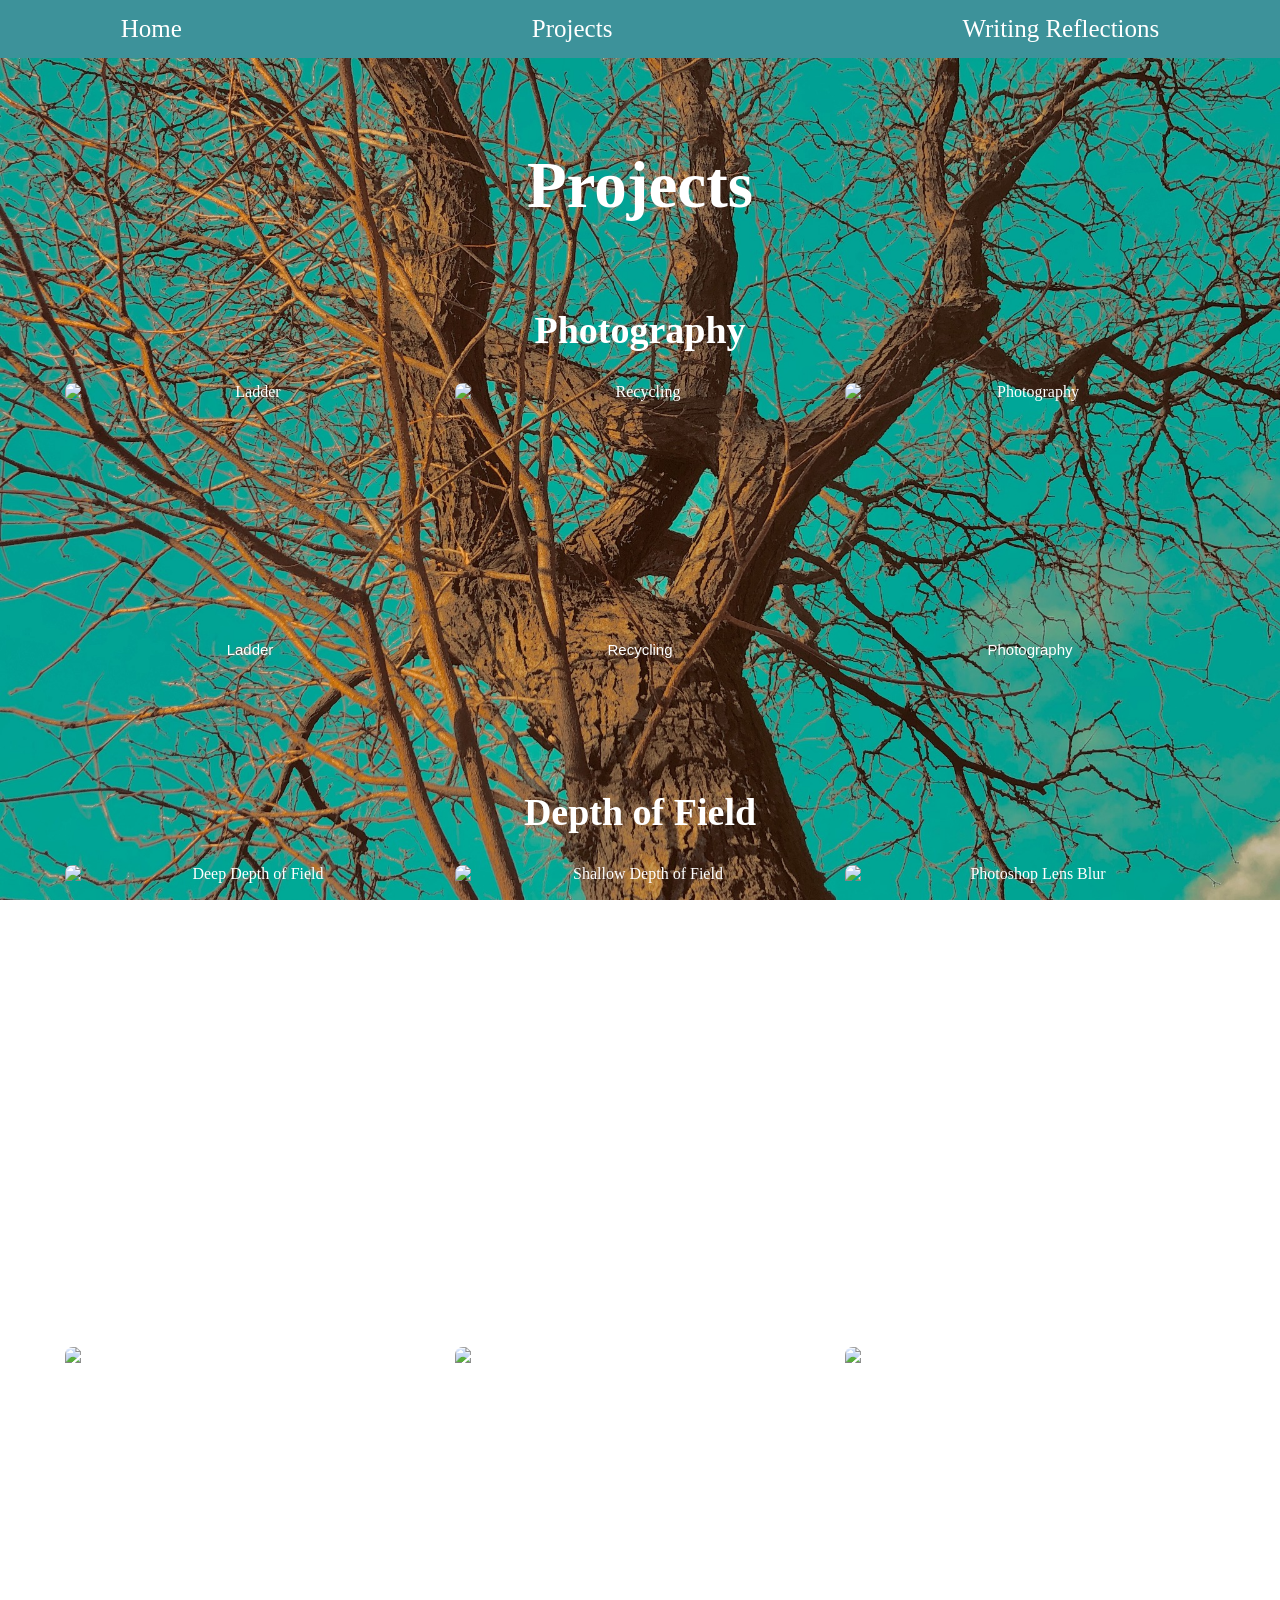
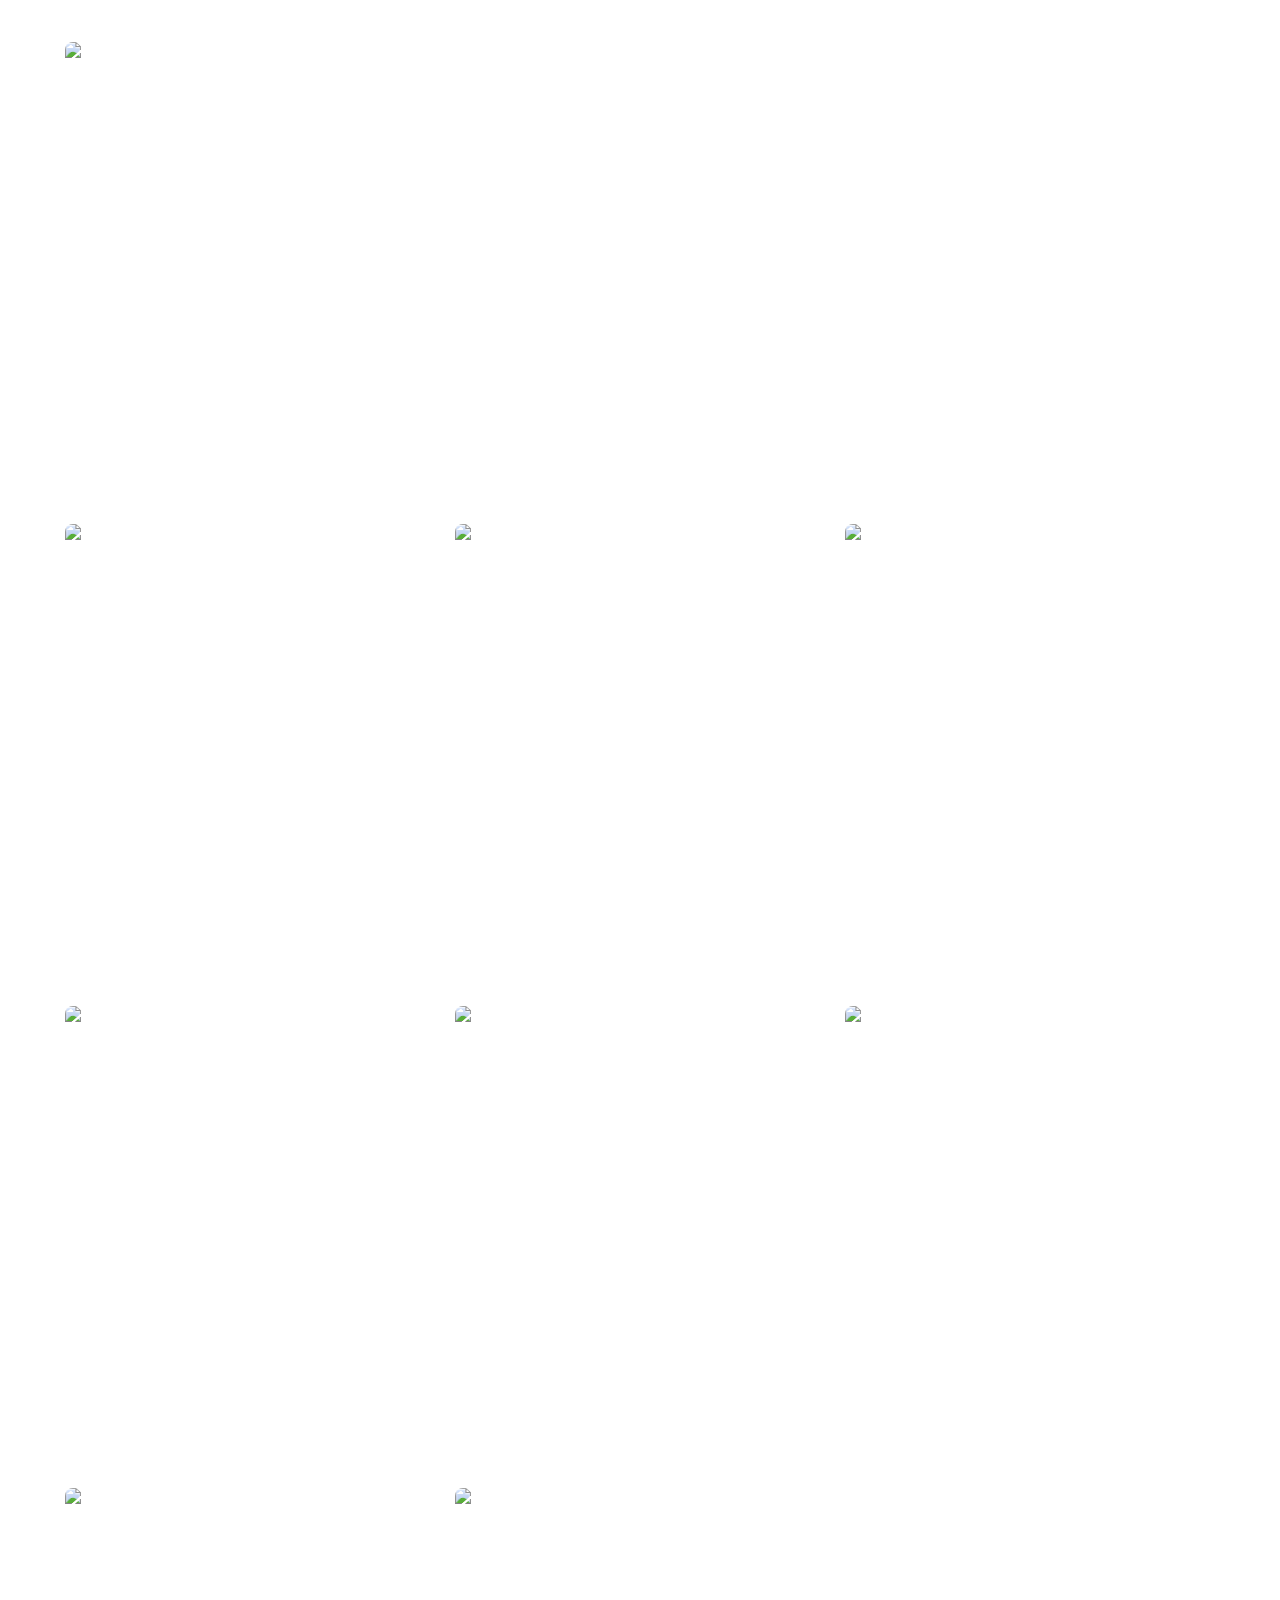
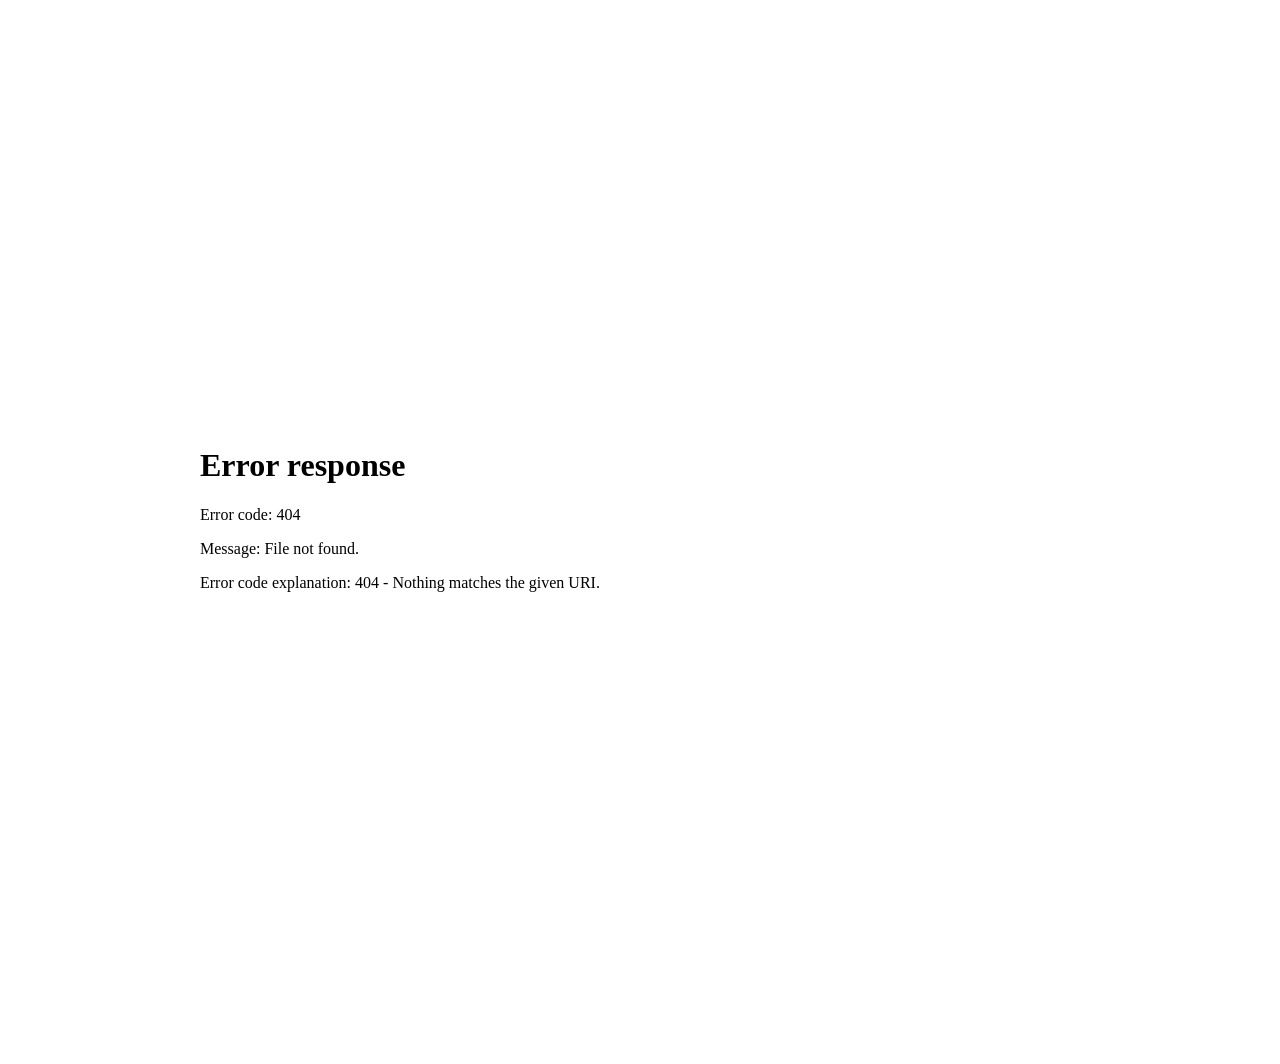
==== projects.html @ a5954753 "Add files via upload" ====
<!DOCTYPE html>
<head>
  <title>Projects</title>
  <link rel="stylesheet" href="style.css">
</head>
<body>
  <nav>
    <a href="index.html">Home</a>
    <a href="projects.html">Projects</a>
    <a href="readings.html">Writing Reflections</a>
  </nav>
  <main>
    <h1 class="page-title">Projects</h1>
    

    <section class="project-section">
      <br>
      <h2>Photography</h2>
      <div class="gallery">
        <figure>
          <img src="images/ladder.jpg" alt="Ladder" onclick="openImage(this)" tabindex="0" onkeydown="if(event.key==='Enter')openImage(this)">
          <figcaption>Ladder</figcaption>
        </figure>
        <figure>
          <img src="images/recycling.jpg" alt="Recycling" onclick="openImage(this)" tabindex="0" onkeydown="if(event.key==='Enter')openImage(this)">
          <figcaption>Recycling</figcaption>
        </figure>
        <figure>
          <img src="images/photo.jpg" alt="Photography" onclick="openImage(this)" tabindex="0" onkeydown="if(event.key==='Enter')openImage(this)">
          <figcaption>Photography</figcaption>
        </figure>
      </div>
    </section>

    <section class="project-section">
      <h2>Depth of Field</h2>
      <div class="gallery">
        <figure>
          <img src="images/deep-depth.jpg" alt="Deep Depth of Field" onclick="openImage(this)" tabindex="0" onkeydown="if(event.key==='Enter')openImage(this)">
          <figcaption>Deep Depth of Field</figcaption>
        </figure>
        <figure>
          <img src="images/shallow-depth.jpg" alt="Shallow Depth of Field" onclick="openImage(this)" tabindex="0" onkeydown="if(event.key==='Enter')openImage(this)">
          <figcaption>Shallow Depth of Field</figcaption>
        </figure>
        <figure>
          <img src="images/lens-blur.jpg" alt="Photoshop Lens Blur" onclick="openImage(this)" tabindex="0" onkeydown="if(event.key==='Enter')openImage(this)">
          <figcaption>Photoshop Lens Blur</figcaption>
        </figure>
      </div>
    </section>

    <section class="project-section">
      <h2>Before and After Editing</h2>
      <div class="gallery">
        <figure>
          <img src="images/before-one.jpg" alt="Before 1" onclick="openImage(this)" tabindex="0" onkeydown="if(event.key==='Enter')openImage(this)">
          <figcaption>Before 1</figcaption>
        </figure>
        <figure>
          <img src="images/after-one.jpg" alt="After 1" onclick="openImage(this)" tabindex="0" onkeydown="if(event.key==='Enter')openImage(this)">
          <figcaption>After 1</figcaption>
        </figure>
        <figure>
          <img src="images/before-two.jpg" alt="Before 2" onclick="openImage(this)" tabindex="0" onkeydown="if(event.key==='Enter')openImage(this)">
          <figcaption>Before 2</figcaption>
        </figure>
        <figure>
          <img src="images/after-two.jpg" alt="After 2" onclick="openImage(this)" tabindex="0" onkeydown="if(event.key==='Enter')openImage(this)">
          <figcaption>After 2</figcaption>
        </figure>
      </div>
    </section>

    <section class="project-section">
      <h2>Photomontage</h2>
      <div class="gallery">
        <figure>
          <img src="images/clown.jpg" alt="Photomontage 1" onclick="openImage(this)" tabindex="0" onkeydown="if(event.key==='Enter')openImage(this)">
          <figcaption>Photomontage 1</figcaption>
        </figure>
        <figure>
          <img src="images/wedding.jpg" alt="Photomontage 2" onclick="openImage(this)" tabindex="0" onkeydown="if(event.key==='Enter')openImage(this)">
          <figcaption>Photomontage 2</figcaption>
        </figure>
        <figure>
          <img src="images/montage-three.jpg" alt="Photomontage 3" onclick="openImage(this)" tabindex="0" onkeydown="if(event.key==='Enter')openImage(this)">
          <figcaption>Photomontage 3</figcaption>
        </figure>
      </div>
    </section>

    <section class="project-section">
      <h2>Illustration</h2>
      <div class="gallery">
        <figure>
          <img src="images/eyes-art.jpg" alt="Eye Illustration" onclick="openImage(this)" tabindex="0" onkeydown="if(event.key==='Enter')openImage(this)">
          <figcaption>Eye Illustration</figcaption>
        </figure>
        <figure>
          <img src="images/eyes-alt.jpg" alt="Eye Illustration Variation" onclick="openImage(this)" tabindex="0" onkeydown="if(event.key==='Enter')openImage(this)">
          <figcaption>Eye Illustration2</figcaption>
        </figure>
        <figure>
          <img src="images/illustration.png" alt="Illustration" onclick="openImage(this)" tabindex="0" onkeydown="if(event.key==='Enter')openImage(this)">
          <figcaption>Illustrated Environment</figcaption>
        </figure>
      </div>
    </section>

    <section class="project-section">
      <h2>Animation</h2>
      <div class="gallery">
        <figure>
          <img src="images/eyesblink.gif" alt="Eyes Animation" onclick="openImage(this)" tabindex="0" onkeydown="if(event.key==='Enter')openImage(this)">
          <figcaption>Eyes Animation</figcaption>
        </figure>
        <figure>
          <img src="images/snow-angel.gif" alt="Snow Angel Animation" onclick="openImage(this)" tabindex="0" onkeydown="if(event.key==='Enter')openImage(this)">
          <figcaption>Snow Angel Animation</figcaption>
        </figure>
      </div>
    </section>

    <section class="project-section">
      <h2>Presentation</h2>
      <p>Cookie Run: Kingdom</p>
      <p>
      </p>
      <iframe class="pdf-viewer" src="documents/CRK-presentation.pdf" title="Cookie Run Kingdom presentation"></iframe>
    </section>
  </main>
  <div id="lightbox" onclick="closeImage()" role="dialog" aria-label="Enlarged artwork" aria-modal="true">
    <button class="close" onclick="closeImage()" aria-label="Close image">&times;</button>
    <img id="large-image" alt="Enlarged artwork">
  </div>
  <script src="script.js"></script>
</body>
</html>
---- style.css ----
* { box-sizing: border-box; }
body { margin: 0; background-image: url('IMG_0019.jpeg'); background-size: cover; background-position: center; background-attachment: fixed; font-family: fantasy; color: white; }
nav { display: flex; justify-content: center; flex-wrap: wrap; gap: 350px; background-color: #3d929a; padding: 15px; }
nav a { color: white; text-decoration: none; font-size: 25px; }
nav a:hover { color: rgb(230, 221, 173); }
#welcome { min-height: 85vh; margin: 0; display: flex; align-items: center; justify-content: center; font-size: 80px; text-align: center; }
h2 { font-size: 45px; text-align: center; }
.about { padding: 40px 20px 90px; }
.statement { max-width: 800px; margin: 30px auto; padding: 24px; font-family: Arial, sans-serif; font-size: 18px; line-height: 1.8; text-align: center; background: rgba(0,0,0,.45); border-radius: 8px; }
.statement p { margin-bottom: 25px; }
.work { padding: 40px 20px 90px; }
.gallery { display: grid; grid-template-columns: repeat(3, 1fr); gap: 20px; max-width: 1150px; margin: 30px auto; }
.gallery figure { margin: 0; text-align: center; }
.gallery img { display: block; width: 100%; height: 250px; object-fit: contain; border-radius: 8px; cursor: pointer; }
.gallery img:hover { opacity: .85; }
figcaption { margin-top: 8px; font-family: Arial, sans-serif; font-size: 15px; }
.center { text-align: center; }
.simple-link { color: white; font-family: Arial, sans-serif; font-size: 18px; }
.page-title { font-size: 65px; text-align: center; margin: 90px 20px 20px; }
.intro { font: 18px/1.7 Arial, sans-serif; text-align: center; margin: 0 20px 65px; }
.project-section { padding: 15px 20px 55px; }
.project-section h2 { font-size: 38px; }
.project-section > p { text-align: center; font: 25px Arial, sans-serif; }
.pdf-viewer { display: block; width: min(100%, 900px); height: 560px; margin: 25px auto; border: 2px solid white; background: white; }
.reading-list { max-width: 850px; margin: auto; padding: 0 20px 80px; }
.reflection { margin: 30px 0; padding: 24px; background: rgba(0,0,0,.45); border-radius: 8px; }
.reflection h2 { font-size: 28px; text-align: left; }
.reflection p { font: 18px/1.8 Arial, sans-serif; }
.placeholder { color: #eee; }
#lightbox { display: none; position: fixed; inset: 0; background: rgba(0,0,0,.94); align-items: center; justify-content: center; z-index: 100; padding: 30px; }
#large-image { max-width: 95%; max-height: 90vh; object-fit: contain; }
.close { position: absolute; right: 25px; top: 15px; border: 0; background: none; color: white; font-size: 45px; cursor: pointer; }
@media (max-width: 700px) { nav { gap: 20px; } nav a { font-size: 16px; } #welcome { font-size: 48px; } .page-title { font-size: 46px; } .gallery { grid-template-columns: repeat(2, 1fr); } .gallery img { height: 180px; } h2 { font-size: 36px; } }
@media (max-width: 420px) { .gallery { grid-template-columns: 1fr; } }
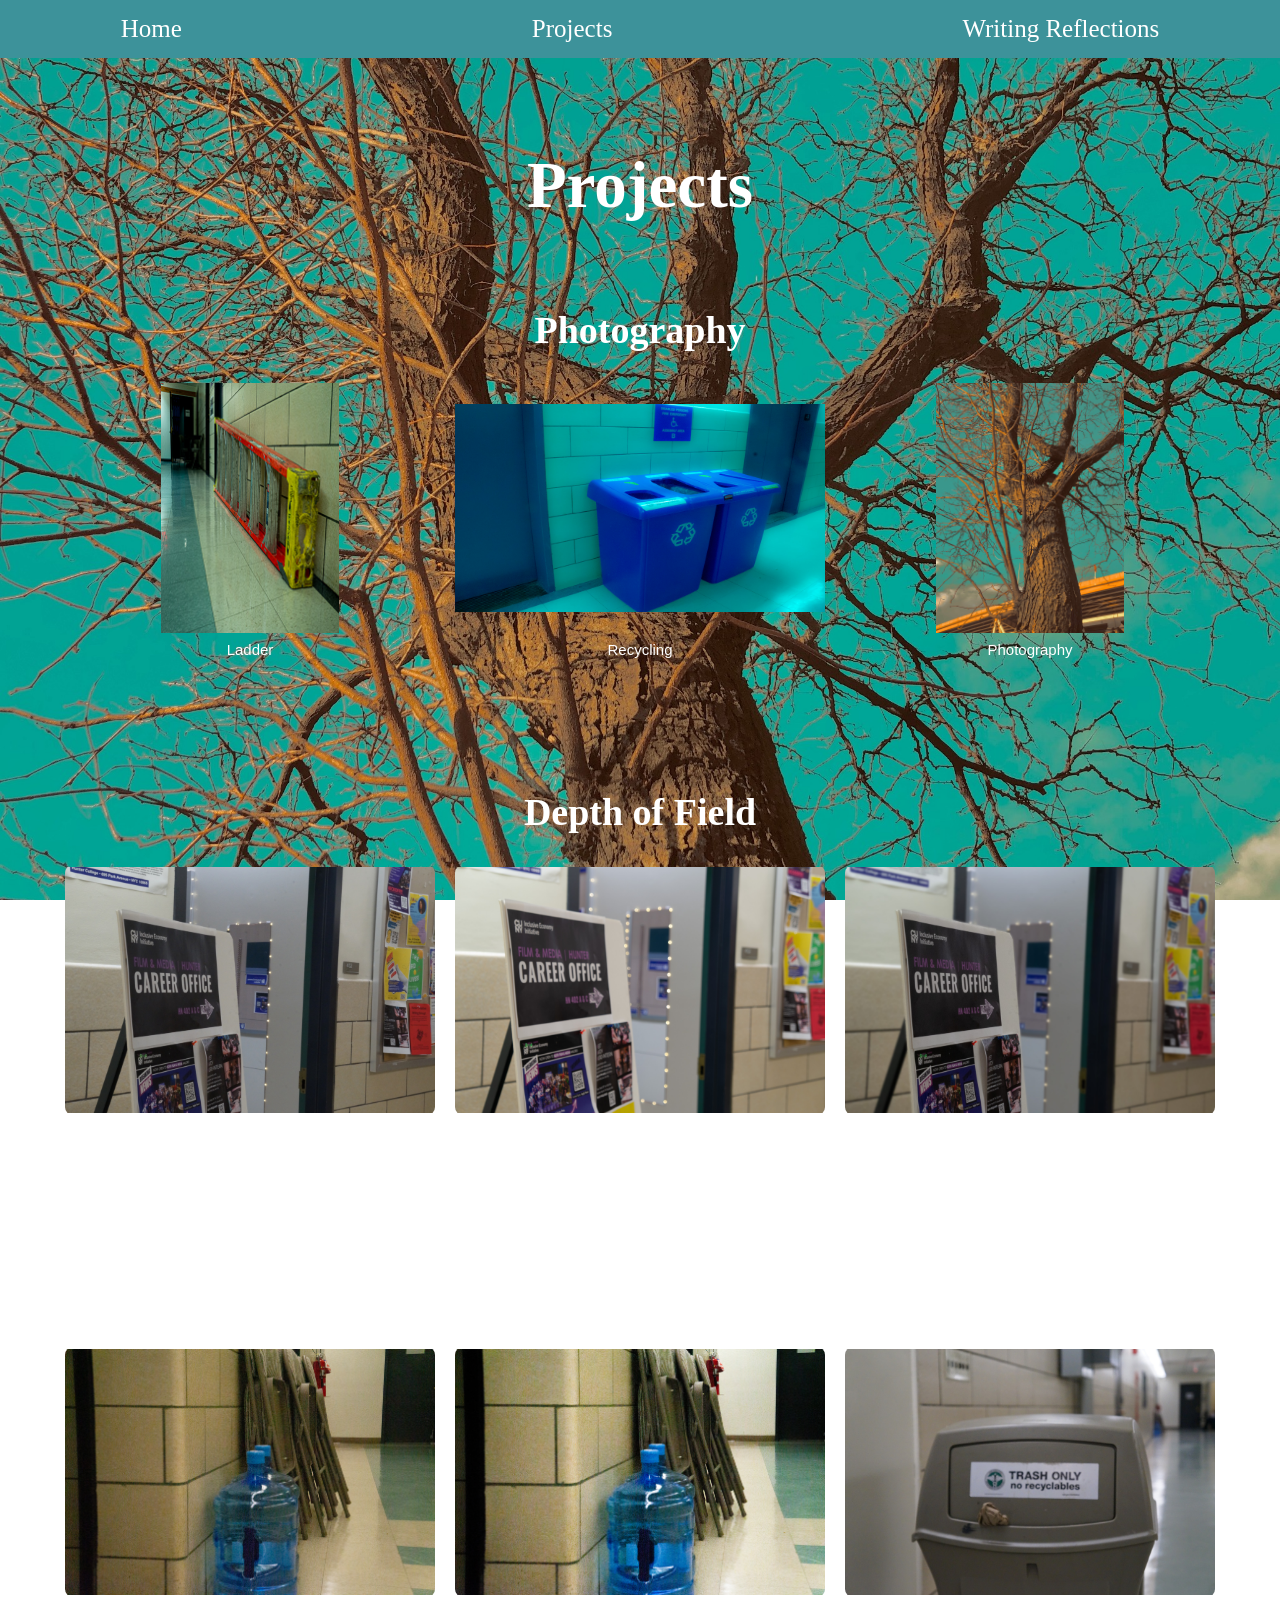
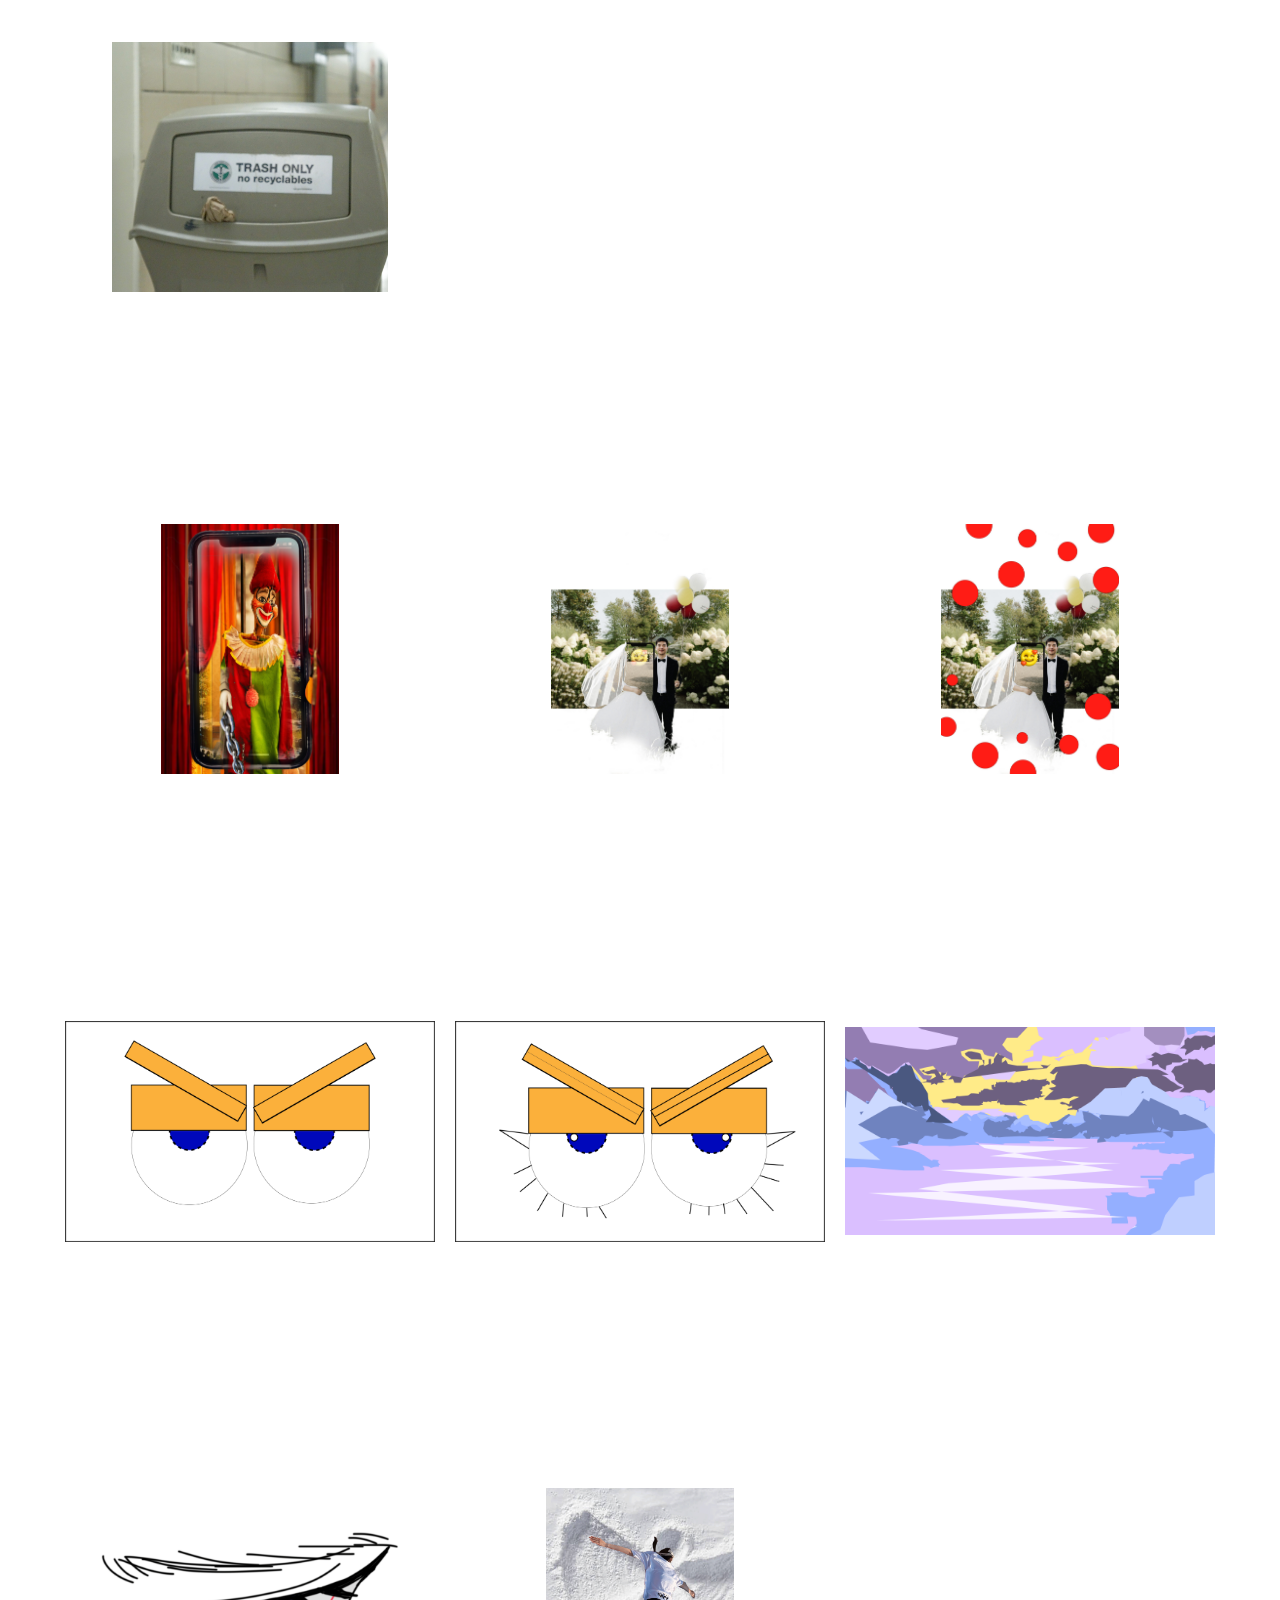
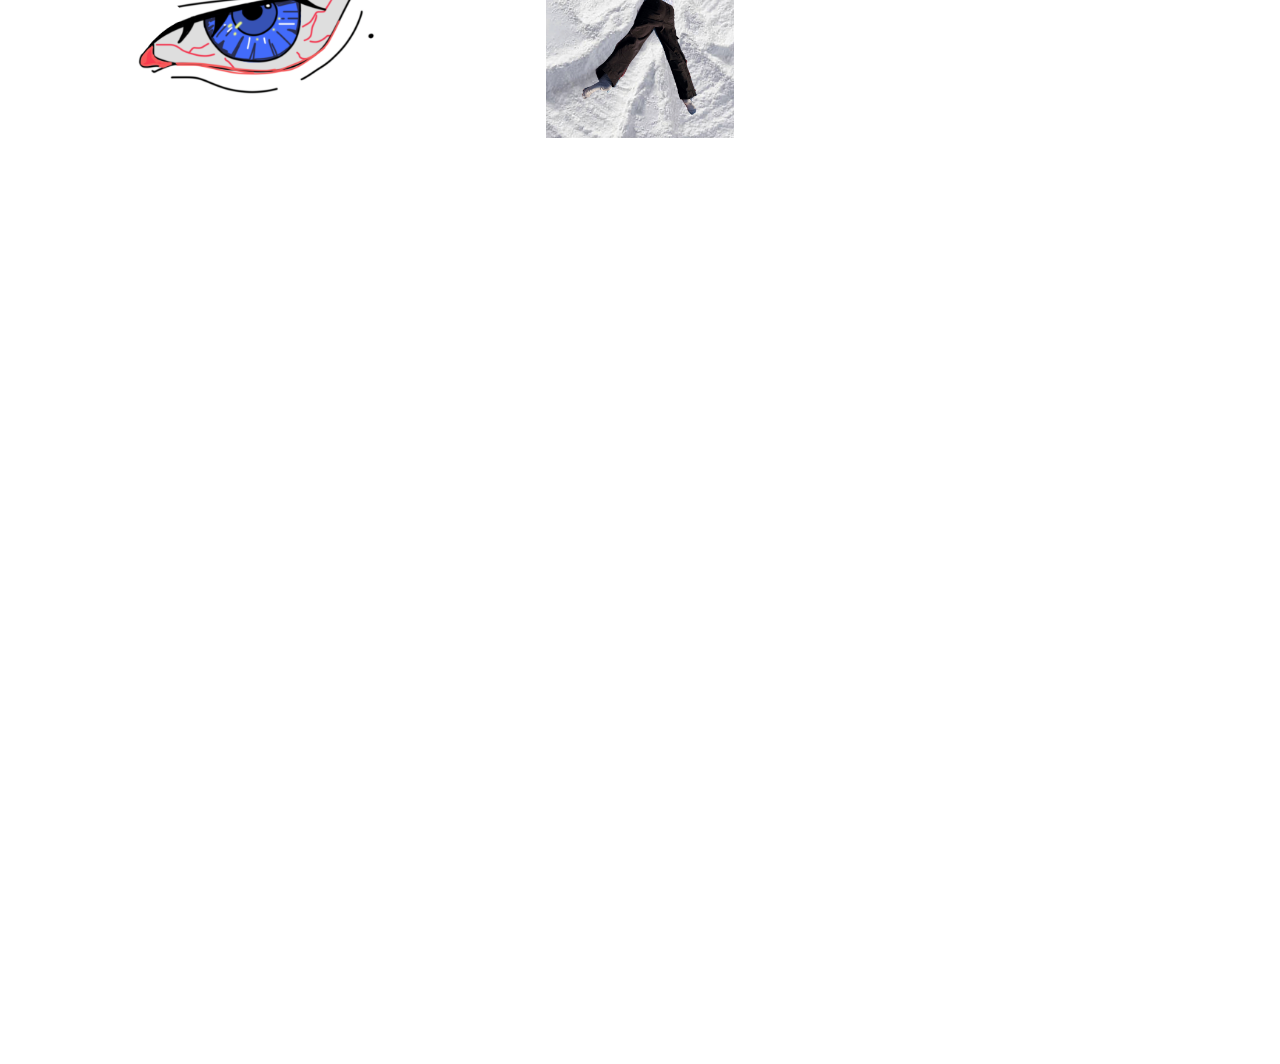
==== commit 73713ce0: "Add files via upload" ====
--- a/projects.html
+++ b/projects.html
@@ -18,15 +18,15 @@
       <h2>Photography</h2>
       <div class="gallery">
         <figure>
-          <img src="images/ladder.jpg" alt="Ladder" onclick="openImage(this)" tabindex="0" onkeydown="if(event.key==='Enter')openImage(this)">
+          <img src="ladder.jpg" alt="Ladder" onclick="openImage(this)" tabindex="0" onkeydown="if(event.key==='Enter')openImage(this)">
           <figcaption>Ladder</figcaption>
         </figure>
         <figure>
-          <img src="images/recycling.jpg" alt="Recycling" onclick="openImage(this)" tabindex="0" onkeydown="if(event.key==='Enter')openImage(this)">
+          <img src="recycling.jpg" alt="Recycling" onclick="openImage(this)" tabindex="0" onkeydown="if(event.key==='Enter')openImage(this)">
           <figcaption>Recycling</figcaption>
         </figure>
         <figure>
-          <img src="images/photo.jpg" alt="Photography" onclick="openImage(this)" tabindex="0" onkeydown="if(event.key==='Enter')openImage(this)">
+          <img src="photo.jpg" alt="Photography" onclick="openImage(this)" tabindex="0" onkeydown="if(event.key==='Enter')openImage(this)">
           <figcaption>Photography</figcaption>
         </figure>
       </div>
@@ -36,15 +36,15 @@
       <h2>Depth of Field</h2>
       <div class="gallery">
         <figure>
-          <img src="images/deep-depth.jpg" alt="Deep Depth of Field" onclick="openImage(this)" tabindex="0" onkeydown="if(event.key==='Enter')openImage(this)">
+          <img src="deep-depth.jpg" alt="Deep Depth of Field" onclick="openImage(this)" tabindex="0" onkeydown="if(event.key==='Enter')openImage(this)">
           <figcaption>Deep Depth of Field</figcaption>
         </figure>
         <figure>
-          <img src="images/shallow-depth.jpg" alt="Shallow Depth of Field" onclick="openImage(this)" tabindex="0" onkeydown="if(event.key==='Enter')openImage(this)">
+          <img src="shallow-depth.jpg" alt="Shallow Depth of Field" onclick="openImage(this)" tabindex="0" onkeydown="if(event.key==='Enter')openImage(this)">
           <figcaption>Shallow Depth of Field</figcaption>
         </figure>
         <figure>
-          <img src="images/lens-blur.jpg" alt="Photoshop Lens Blur" onclick="openImage(this)" tabindex="0" onkeydown="if(event.key==='Enter')openImage(this)">
+          <img src="lens-blur.jpg" alt="Photoshop Lens Blur" onclick="openImage(this)" tabindex="0" onkeydown="if(event.key==='Enter')openImage(this)">
           <figcaption>Photoshop Lens Blur</figcaption>
         </figure>
       </div>
@@ -54,19 +54,19 @@
       <h2>Before and After Editing</h2>
       <div class="gallery">
         <figure>
-          <img src="images/before-one.jpg" alt="Before 1" onclick="openImage(this)" tabindex="0" onkeydown="if(event.key==='Enter')openImage(this)">
+          <img src="before-one.jpg" alt="Before 1" onclick="openImage(this)" tabindex="0" onkeydown="if(event.key==='Enter')openImage(this)">
           <figcaption>Before 1</figcaption>
         </figure>
         <figure>
-          <img src="images/after-one.jpg" alt="After 1" onclick="openImage(this)" tabindex="0" onkeydown="if(event.key==='Enter')openImage(this)">
+          <img src="after-one.jpg" alt="After 1" onclick="openImage(this)" tabindex="0" onkeydown="if(event.key==='Enter')openImage(this)">
           <figcaption>After 1</figcaption>
         </figure>
         <figure>
-          <img src="images/before-two.jpg" alt="Before 2" onclick="openImage(this)" tabindex="0" onkeydown="if(event.key==='Enter')openImage(this)">
+          <img src="before-two.jpg" alt="Before 2" onclick="openImage(this)" tabindex="0" onkeydown="if(event.key==='Enter')openImage(this)">
           <figcaption>Before 2</figcaption>
         </figure>
         <figure>
-          <img src="images/after-two.jpg" alt="After 2" onclick="openImage(this)" tabindex="0" onkeydown="if(event.key==='Enter')openImage(this)">
+          <img src="after-two.jpg" alt="After 2" onclick="openImage(this)" tabindex="0" onkeydown="if(event.key==='Enter')openImage(this)">
           <figcaption>After 2</figcaption>
         </figure>
       </div>
@@ -76,15 +76,15 @@
       <h2>Photomontage</h2>
       <div class="gallery">
         <figure>
-          <img src="images/clown.jpg" alt="Photomontage 1" onclick="openImage(this)" tabindex="0" onkeydown="if(event.key==='Enter')openImage(this)">
+          <img src="clown.jpg" alt="Photomontage 1" onclick="openImage(this)" tabindex="0" onkeydown="if(event.key==='Enter')openImage(this)">
           <figcaption>Photomontage 1</figcaption>
         </figure>
         <figure>
-          <img src="images/wedding.jpg" alt="Photomontage 2" onclick="openImage(this)" tabindex="0" onkeydown="if(event.key==='Enter')openImage(this)">
+          <img src="wedding.jpg" alt="Photomontage 2" onclick="openImage(this)" tabindex="0" onkeydown="if(event.key==='Enter')openImage(this)">
           <figcaption>Photomontage 2</figcaption>
         </figure>
         <figure>
-          <img src="images/montage-three.jpg" alt="Photomontage 3" onclick="openImage(this)" tabindex="0" onkeydown="if(event.key==='Enter')openImage(this)">
+          <img src="montage-three.jpg" alt="Photomontage 3" onclick="openImage(this)" tabindex="0" onkeydown="if(event.key==='Enter')openImage(this)">
           <figcaption>Photomontage 3</figcaption>
         </figure>
       </div>
@@ -94,15 +94,15 @@
       <h2>Illustration</h2>
       <div class="gallery">
         <figure>
-          <img src="images/eyes-art.jpg" alt="Eye Illustration" onclick="openImage(this)" tabindex="0" onkeydown="if(event.key==='Enter')openImage(this)">
+          <img src="eyes-art.jpg" alt="Eye Illustration" onclick="openImage(this)" tabindex="0" onkeydown="if(event.key==='Enter')openImage(this)">
           <figcaption>Eye Illustration</figcaption>
         </figure>
         <figure>
-          <img src="images/eyes-alt.jpg" alt="Eye Illustration Variation" onclick="openImage(this)" tabindex="0" onkeydown="if(event.key==='Enter')openImage(this)">
+          <img src="eyes-alt.jpg" alt="Eye Illustration Variation" onclick="openImage(this)" tabindex="0" onkeydown="if(event.key==='Enter')openImage(this)">
           <figcaption>Eye Illustration2</figcaption>
         </figure>
         <figure>
-          <img src="images/illustration.png" alt="Illustration" onclick="openImage(this)" tabindex="0" onkeydown="if(event.key==='Enter')openImage(this)">
+          <img src="illustration.png" alt="Illustration" onclick="openImage(this)" tabindex="0" onkeydown="if(event.key==='Enter')openImage(this)">
           <figcaption>Illustrated Environment</figcaption>
         </figure>
       </div>
@@ -112,11 +112,11 @@
       <h2>Animation</h2>
       <div class="gallery">
         <figure>
-          <img src="images/eyesblink.gif" alt="Eyes Animation" onclick="openImage(this)" tabindex="0" onkeydown="if(event.key==='Enter')openImage(this)">
+          <img src="eyesblink.gif" alt="Eyes Animation" onclick="openImage(this)" tabindex="0" onkeydown="if(event.key==='Enter')openImage(this)">
           <figcaption>Eyes Animation</figcaption>
         </figure>
         <figure>
-          <img src="images/snow-angel.gif" alt="Snow Angel Animation" onclick="openImage(this)" tabindex="0" onkeydown="if(event.key==='Enter')openImage(this)">
+          <img src="snowangel.gif" alt="Snow Angel Animation" onclick="openImage(this)" tabindex="0" onkeydown="if(event.key==='Enter')openImage(this)">
           <figcaption>Snow Angel Animation</figcaption>
         </figure>
       </div>
@@ -127,7 +127,7 @@
       <p>Cookie Run: Kingdom</p>
       <p>
       </p>
-      <iframe class="pdf-viewer" src="documents/CRK-presentation.pdf" title="Cookie Run Kingdom presentation"></iframe>
+      <iframe class="pdf-viewer" src="CRK-presentation.pdf" title="Cookie Run Kingdom presentation"></iframe>
     </section>
   </main>
   <div id="lightbox" onclick="closeImage()" role="dialog" aria-label="Enlarged artwork" aria-modal="true">
